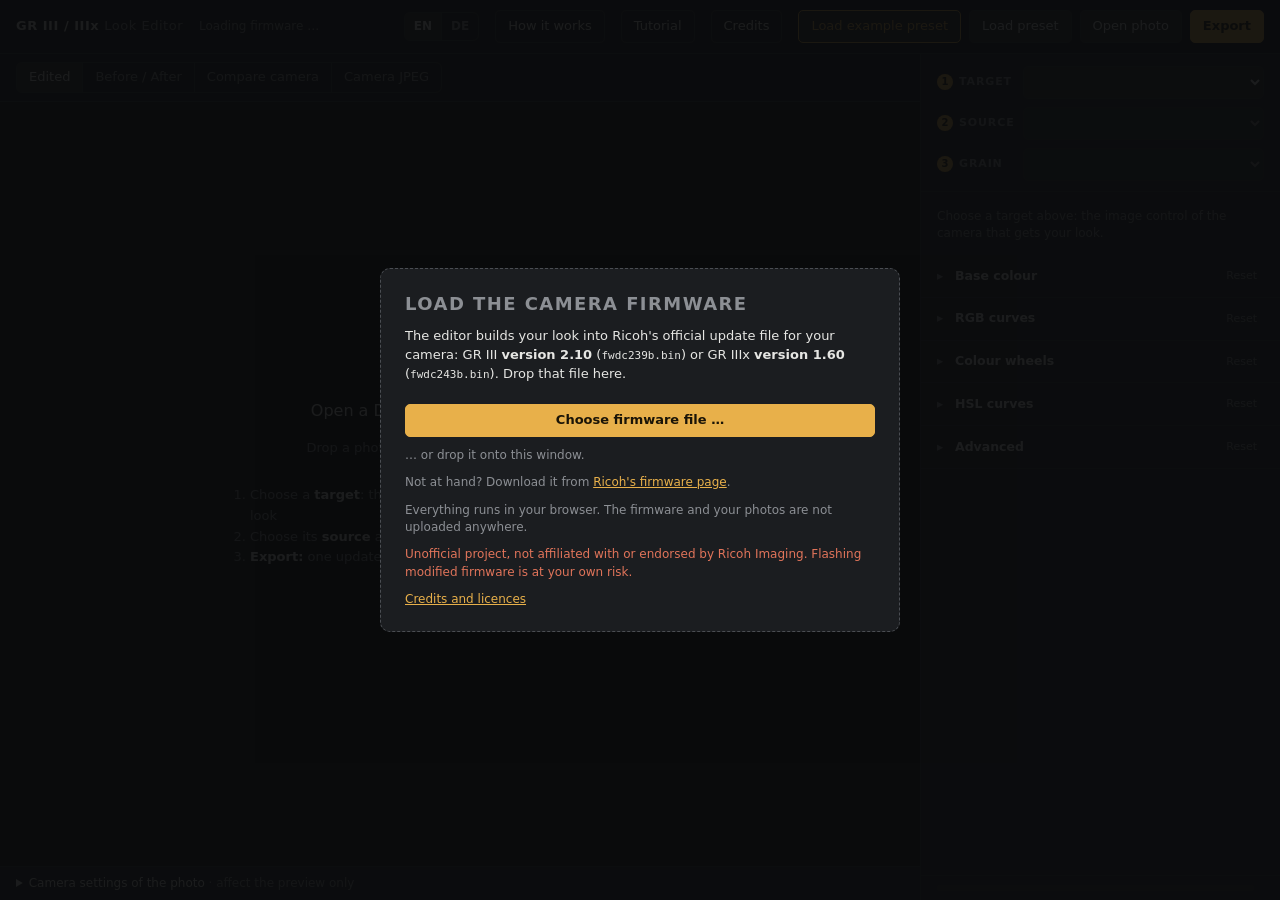
==== editor/static/index.html @ 7114225e "Editor: remove the "Fine-match to camera JPEG" switch The checkbox is gone from the photo drawer and" ====
<!doctype html>
<html lang="en">
<head>
<meta charset="utf-8">
<meta name="viewport" content="width=device-width, initial-scale=1">
<title>GR III / IIIx Look Editor</title>
<link rel="stylesheet" href="style.css">
<link rel="icon" href="data:,">
</head>
<body>
<header>
  <div class="brand">GR III / IIIx <span>Look Editor</span> <b class="beta" id="beta-badge" hidden>Beta</b></div>
  <div class="fw" id="fw-info">Loading firmware …</div>
  <div class="seg lang" id="lang" role="group" aria-label="Language">
    <button data-lang="en" type="button">EN</button><button data-lang="de" type="button">DE</button>
  </div>
  <button class="btn ghost" id="help-open" type="button" data-i18n="help_open">How it works</button>
  <a class="btn ghost" href="tutorial.html" data-i18n="tutorial">Tutorial</a>
  <button class="btn ghost credits-open" type="button" data-i18n="credits">Credits</button>
  <div class="open">
    <button class="btn accent" id="example-preset" type="button" data-i18n="example_preset">Load example preset</button>
    <label class="btn">
      <span data-i18n="load_preset">Load preset</span>
      <input type="file" id="head-preset-file" accept=".json,application/json" hidden>
    </label>
    <label class="btn">
      <span data-i18n="open_photo">Open photo</span>
      <input type="file" id="file" accept=".dng,.DNG,.json" hidden>
    </label>
    <button class="btn primary" id="export-open" type="button">Export</button>
  </div>
</header>
<div class="notice" id="notice" hidden>
  <span id="notice-text"></span>
  <button class="btn ghost" id="notice-close" type="button" aria-label="Close">×</button>
</div>

<main>
  <section class="stage">
    <div class="toolbar">
      <div class="seg" id="modes">
        <button data-mode="edit" class="on" data-i18n="mode_edit" data-i18n-title="mode_edit_t">Edited</button>
        <button data-mode="ab" data-i18n="mode_ab" data-i18n-title="mode_ab_t">Before / After</button>
        <button data-mode="camera" data-i18n="mode_camera" data-i18n-title="mode_camera_t">Compare camera</button>
        <button data-mode="jpeg" data-i18n="mode_jpeg" data-i18n-title="mode_jpeg_t">Camera JPEG</button>
      </div>
      <div class="shot" id="shot-info"></div>
    </div>
    <div class="canvas-wrap" id="wrap">
      <canvas id="view"></canvas>
      <div class="split" id="split" hidden><div class="grip"></div></div>
      <div class="labels" id="labels" hidden><span id="label-l"></span><span id="label-r"></span></div>
      <div class="empty" id="empty">
        <p class="big" data-i18n="empty_title">Open a DNG from your GR III / GR IIIx</p>
        <p data-i18n-html="empty_drop"></p>
        <ol class="steps">
          <li data-i18n-html="empty_s1"></li>
          <li data-i18n-html="empty_s2"></li>
          <li data-i18n-html="empty_s3"></li>
        </ol>
      </div>
      <div class="busy" id="busy" hidden data-i18n="busy">Loading photo …</div>
    </div>
    <details class="drawer" id="shot-drawer">
      <summary><span data-i18n="drawer">Camera settings of the photo</span> <span class="muted" data-i18n="drawer_hint">· affect the preview only</span></summary>
      <div class="drawer-grid">
        <div class="slider"><label for="p-saturation"><span data-i18n="p_saturation">Saturation</span> <output id="p-saturation-out">0</output></label>
          <input type="range" id="p-saturation" min="-4" max="4" step="1" value="0"></div>
        <div class="slider"><label for="p-hue" data-i18n-title="p_hue_t"><span data-i18n="p_hue">Hue</span> <output id="p-hue-out">0</output></label>
          <input type="range" id="p-hue" min="-4" max="4" step="1" value="0"></div>
        <div class="slider"><label for="p-key"><span data-i18n="p_key">High/Low Key</span> <output id="p-key-out">0</output></label>
          <input type="range" id="p-key" min="-4" max="4" step="1" value="0"></div>
        <div class="slider"><label for="p-contrast"><span data-i18n="p_contrast">Contrast</span> <output id="p-contrast-out">0</output></label>
          <input type="range" id="p-contrast" min="-4" max="4" step="1" value="0"></div>
        <div class="slider"><label for="p-highlight"><span data-i18n="p_highlight">Highlight contrast</span> <output id="p-highlight-out">0</output></label>
          <input type="range" id="p-highlight" min="-4" max="4" step="1" value="0"></div>
        <div class="slider"><label for="p-shadowcorr" data-i18n-title="p_shadowcorr_t"><span data-i18n="p_shadowcorr">Shadow correction</span></label>
          <select id="p-shadowcorr">
            <option value="0" data-i18n="sc_off">Off</option><option value="1" data-i18n="sc_low">Low</option>
            <option value="2" data-i18n="sc_medium">Medium</option><option value="3" data-i18n="sc_strong">Strong</option>
          </select></div>
        <div class="slider"><label for="p-shadow"><span data-i18n="p_shadow">Shadow contrast</span> <output id="p-shadow-out">0</output></label>
          <input type="range" id="p-shadow" min="-4" max="4" step="1" value="0"></div>
        <div class="slider"><label for="ev"><span data-i18n="p_ev">Exposure</span> <output id="ev-out">0.0 EV</output></label>
          <input type="range" id="ev" min="-3" max="3" step="0.1" value="0"></div>
        <div class="slider"><label for="wb-k" data-i18n-title="p_wb_t"><span data-i18n="p_wb_k">Colour temperature</span> <output id="wb-k-out">as shot</output></label>
          <input type="range" class="grad" id="wb-k" min="2500" max="10000" step="10" value="5200"></div>
        <div class="slider"><label for="wb-ab" data-i18n-title="p_wb_t"><span data-i18n="p_wb_ab">Blue – Amber</span> <output id="wb-ab-out">0</output></label>
          <input type="range" class="grad" id="wb-ab" min="-14" max="14" step="1" value="0"></div>
        <div class="slider"><label for="wb-gm" data-i18n-title="p_wb_t"><span data-i18n="p_wb_gm">Green – Magenta</span> <output id="wb-gm-out">0</output></label>
          <input type="range" class="grad" id="wb-gm" min="-14" max="14" step="1" value="0"></div>
        <button class="btn" id="wb-reset" data-i18n="wb_reset">White balance as shot</button>
        <button class="btn" id="load-shot" data-i18n="load_shot" disabled>Load preview settings from DNG</button>
        <label class="check"><input type="checkbox" id="vignette" checked>
          <span data-i18n="vignette">Lens shading correction like the camera</span></label>
        <p class="note muted" id="vignette-note"></p>
      </div>
      <p class="note" id="tone-note">No photo loaded yet.</p>
      <p class="note muted" id="wb-note"></p>
    </details>
  </section>

  <aside>
    <!-- pinned: what gets the look, and what it starts from -->
    <div class="pick">
      <div class="pick-row">
        <label for="target"><span class="num">1</span><span data-i18n="target">Target</span></label>
        <select id="target"></select>
      </div>
      <div class="pick-row">
        <label for="source"><span class="num">2</span><span data-i18n="source">Source</span></label>
        <select id="source" disabled></select>
      </div>
      <div class="pick-row" id="print-row" hidden>
        <label for="print"><span class="num"></span><span data-i18n="print">Print</span></label>
        <select id="print"></select>
      </div>
      <details class="pick-sub" id="hc-box" hidden>
        <summary><span id="hc-sum">Film fitted for: highlight correction off</span></summary>
        <p class="note" id="hc-explain"></p>
        <div class="seg small" id="hc" role="group">
          <button type="button" data-hc="off" data-i18n="hc_off">without highlight correction</button>
          <button type="button" data-hc="on" data-i18n="hc_on">with highlight correction</button>
        </div>
        <p class="note warn" id="hc-note" hidden></p>
      </details>
      <details class="pick-sub" id="log-box" hidden>
        <summary><span data-i18n="grlog_sum">Post LUTs for GR-Log</span></summary>
        <p class="note" id="log-range" hidden></p>
        <p class="note" data-i18n="grlog_explain"></p>
        <div class="seg small" id="log-luts" role="group">
          <button type="button" data-to="standard" data-i18n="grlog_to_std">to Standard</button>
          <button type="button" data-to="rec709" data-i18n="grlog_to_709">to Rec.709</button>
          <button type="button" data-to="lut" data-i18n="grlog_to_lut" data-i18n-title="grlog_lut_t">through a LUT …</button>
        </div>
        <input type="file" id="log-lut-file" accept=".cube,.CUBE" hidden>
        <p class="note" id="log-msg" hidden></p>
      </details>
      <div class="pick-row">
        <label for="grain"><span class="num">3</span><span data-i18n="grain">Grain</span></label>
        <select id="grain" disabled></select>
      </div>
      <p class="note" id="pick-note" hidden></p>
      <button class="btn" id="lut-open" type="button" data-i18n="lut_open" hidden>Fit to a LUT …</button>
    </div>

    <!-- one scrolling column of the target's edits -->
    <div class="sections" id="sections">
      <p class="note none" id="no-target" data-i18n="no_target"></p>

      <details class="sec" id="sec-base" data-sec="base">
        <summary><span data-i18n="sec_base">Base colour</span><i class="dot"></i>
          <button class="reset" type="button" data-i18n="reset" data-i18n-title="reset_t">Reset</button></summary>
        <div class="body">
          <div id="base-edit">
            <div class="slider">
              <label for="sat"><span data-i18n="saturation">Saturation</span> <output id="sat-out">1.00</output></label>
              <input type="range" id="sat" min="0" max="2" step="0.01" value="1">
            </div>
            <div class="slider">
              <label for="hue"><span data-i18n="hue">Hue</span> <output id="hue-out">0°</output></label>
              <input type="range" id="hue" min="-45" max="45" step="0.5" value="0">
            </div>
            <h3 data-i18n-title="calib_note"><span data-i18n="calibration">Calibration</span> <span class="muted" data-i18n="calibration_hint">· like Lightroom</span></h3>
            <div class="calib" id="calib"></div>
          </div>
        </div>
      </details>

      <details class="sec" id="sec-curves" data-sec="curves">
        <summary><span data-i18n="sec_curves">RGB curves</span><i class="dot"></i>
          <button class="reset" type="button" data-i18n="reset" data-i18n-title="reset_t">Reset</button></summary>
        <div class="body">
          <div id="chan-variant">
            <div class="seg small" id="chan-sets" data-i18n-title="variant_t"></div>
          </div>
          <div class="seg small rgb" id="chan-channels"><button>RGB</button><button>R</button><button>G</button><button>B</button></div>
          <canvas id="chan-curve" width="560" height="560"></canvas>
          <p class="note muted" id="chan-title"></p>
          <div class="row">
            <button class="btn" id="chan-reset" data-i18n="reset_curve">Reset curve</button>
          </div>
        </div>
      </details>

      <details class="sec" id="sec-wheels" data-sec="wheels">
        <summary><span data-i18n="sec_wheels">Colour wheels</span><i class="dot"></i>
          <button class="reset" type="button" data-i18n="reset" data-i18n-title="reset_t">Reset</button></summary>
        <div class="body">
          <p class="note muted" id="grade-set"></p>
          <div class="wheels" id="wheels" data-i18n-title="wheels_note"></div>
          <div class="slider"><label for="grade-balance"><span data-i18n="balance">Balance shadows ↔ highlights</span> <output id="grade-balance-out">0</output></label>
            <input type="range" id="grade-balance" min="-100" max="100" step="1" value="0"></div>
        </div>
      </details>

      <details class="sec" id="sec-hsl" data-sec="hsl">
        <summary><span data-i18n="sec_hsl">HSL curves</span><i class="dot"></i>
          <button class="reset" type="button" data-i18n="reset" data-i18n-title="reset_t">Reset</button></summary>
        <div class="body">
          <div class="seg small" id="hsl-channels">
            <button data-ch="hue" data-i18n="hsl_hh">Hue vs Hue</button><button data-ch="sat" data-i18n="hsl_hs">Hue vs Sat</button><button data-ch="lum" data-i18n="hsl_hl">Hue vs Lum</button>
          </div>
          <canvas id="hsl-curve" width="560" height="260" data-i18n-title="hsl_curve_help"></canvas>
          <div class="hsl-foot"><span class="note muted" id="hsl-status"></span><output id="hsl-readout"></output></div>
          <div class="row"><button class="btn" id="hsl-reset-curve" data-i18n="hsl_reset_curve">Reset curve</button></div>
          <details class="adv">
            <summary data-i18n="hsl_protect" data-i18n-title="hsl_protect_note">Protect shadows and highlights</summary>
            <div class="slider"><label for="hsl-shadows"><span data-i18n="hsl_shadows">Shadows up to</span> <output id="hsl-shadows-out"></output></label>
              <input type="range" id="hsl-shadows" min="0" max="2048" step="16" value="0"></div>
            <div class="slider"><label for="hsl-hi"><span data-i18n="hsl_highlights">Highlights from</span> <output id="hsl-hi-out"></output></label>
              <input type="range" id="hsl-hi" min="2048" max="4096" step="16" value="4096"></div>
            <div class="slider"><label for="hsl-hi-w"><span data-i18n="hsl_hi_weight">Effect at white</span> <output id="hsl-hi-w-out"></output></label>
              <input type="range" id="hsl-hi-w" min="0" max="100" step="1" value="100"></div>
          </details>
        </div>
      </details>

      <details class="sec" id="sec-adv" data-sec="adv">
        <summary><span data-i18n="sec_adv">Advanced</span><i class="dot"></i>
          <button class="reset" type="button" data-i18n="reset" data-i18n-title="reset_t">Reset</button></summary>
        <div class="body">
          <div id="adv-matrix">
            <h3 data-i18n-title="matrix_note"><span data-i18n="matrix_adv">Matrix values</span> <span class="addr" id="addr"></span></h3>
            <div class="matrix" id="matrix"></div>
            <div class="sums" id="sums"></div>
            <h3 data-i18n-title="post_note"><span data-i18n="post_adv">Post matrix (after the tone curve)</span></h3>
            <div class="matrix" id="post"></div>
          </div>
          <h3 data-i18n="copy_adv">Copy curves</h3>
          <canvas id="chan-effective" width="560" height="300" data-i18n-title="dashed_neutral"></canvas>
          <div class="copy">
            <label for="chan-source" data-i18n="copy_one">Copy a single curve from</label>
            <select id="chan-source"></select>
            <button class="btn" id="chan-copy" data-i18n="copy_btn">Copy</button>
          </div>
          <div class="copy">
            <label for="chan-source-set" data-i18n="copy_set">Copy a whole variant from</label>
            <select id="chan-source-set"></select>
            <button class="btn" id="chan-copy-set" data-i18n="copy_btn">Copy</button>
          </div>
        </div>
      </details>
    </div>

    <!-- pinned: the shared free space of all targets together -->
    <div class="space" id="space">
      <div class="bar"><i id="space-bar"></i></div>
      <span id="space-text"></span>
    </div>
  </aside>
</main>

<section class="gate" id="fw-gate" hidden>
  <div class="gate-box">
    <h2 data-i18n="gate_title">Load the camera firmware</h2>
    <p data-i18n-html="gate_text"></p>
    <label class="btn primary wide">
      <span data-i18n="gate_pick">Choose firmware file …</span>
      <input type="file" id="gate-file" accept=".bin,.BIN" hidden>
    </label>
    <p class="note" id="gate-msg" data-i18n="gate_drop"></p>
    <p class="note muted" data-i18n-html="gate_where"></p>
    <p class="note muted" data-i18n="gate_local"></p>
    <p class="note warn" data-i18n="gate_unofficial"></p>
    <p class="note muted"><button class="link credits-open" type="button" data-i18n="credits_title">Credits and licences</button></p>
  </div>
</section>

<dialog id="lut-dlg">
  <h2><span data-i18n="lut_title">Fit to a LUT</span> · <span id="lut-target"></span></h2>
  <p class="note muted" data-i18n-html="lut_intro"></p>
  <label class="btn wide">
    <span id="lut-file-name" data-i18n="lut_pick">Choose a .cube file …</span>
    <input type="file" id="lut-file" accept=".cube,.CUBE" hidden>
  </label>
  <div class="slider"><label for="lut-input" data-i18n="lut_input">The LUT expects</label>
    <select id="lut-input">
      <option value="display" data-i18n="lut_in_display">a finished image (applied to Standard)</option>
      <option value="linear" data-i18n="lut_in_linear">linear sRGB</option>
      <option value="grlog" data-i18n="lut_in_grlog">GR log (spektrafilm tool)</option>
    </select></div>
  <label class="check"><input type="checkbox" id="lut-post" checked>
    <span data-i18n="lut_post">Post matrix (after the tone curve)</span></label>
  <label class="check"><input type="checkbox" id="lut-hsl" checked>
    <span data-i18n="lut_hsl">HSL</span></label>
  <label class="check"><input type="checkbox" id="lut-hc">
    <span data-i18n="lut_hc">For highlight correction on</span></label>
  <p class="note warn" data-i18n="lut_replaces"></p>
  <button class="btn primary wide" id="lut-fit" data-i18n="lut_fit" disabled>Fit</button>
  <p class="note" id="lut-msg"></p>
  <table class="lut-report" id="lut-report" hidden></table>
  <p class="note muted" id="lut-report-note" data-i18n="lut_report_note" hidden></p>
  <form method="dialog"><button class="btn" data-i18n="close">Close</button></form>
</dialog>

<dialog id="export-dlg">
  <h2 data-i18n="export_title">Export</h2>
  <p class="note" id="export-none" data-i18n="export_none" hidden></p>
  <ul class="changes" id="changes"></ul>
  <p class="note muted" id="space-export"></p>
  <p class="note warn" data-i18n="risk"></p>
  <label class="check"><input type="checkbox" id="risk-ok">
    <span data-i18n="risk_ok">I understand the risk and flash the file at my own responsibility.</span></label>
  <label class="check" data-i18n-title="video_m_t"><input type="checkbox" id="video-export">
    <span data-i18n="video_m">Video: manual exposure mode (M) in movie</span></label>
  <button class="btn primary wide" id="export" data-i18n="create_update" disabled>Create update file</button>
  <p class="note" id="export-msg"></p>
  <div id="video-applied" hidden>
    <p class="note muted" data-i18n="video_applied">Video patches applied:</p>
    <ul class="changes" id="video-list"></ul>
  </div>
  <div class="downloads" id="downloads" hidden>
    <a class="btn primary wide" id="dl-update" download data-i18n="dl_update">Download update file</a>
    <a class="btn wide" id="dl-preset" download data-i18n="dl_preset">Save preset</a>
  </div>
  <details class="adv">
    <summary data-i18n="flash">Put it on the camera</summary>
    <ol class="howto">
      <li data-i18n-html="flash_1"></li>
      <li data-i18n-html="flash_2"></li>
      <li data-i18n-html="flash_3"></li>
      <li id="flash-4"></li>
      <li data-i18n-html="flash_5"></li>
    </ol>
  </details>
  <form method="dialog"><button class="btn" data-i18n="close">Close</button></form>
</dialog>

<dialog id="help">
  <h2 data-i18n="help_open">How it works</h2>
  <p class="note" data-i18n-html="help_intro"></p>
  <ol class="steps">
    <li data-i18n-html="help_1"></li>
    <li data-i18n-html="help_2"></li>
    <li data-i18n-html="help_3"></li>
    <li data-i18n-html="help_4"></li>
    <li data-i18n-html="help_5"></li>
  </ol>
  <details class="adv">
    <summary data-i18n="help_more">Details</summary>
    <ul class="howto">
      <li data-i18n-html="help_cross"></li>
      <li data-i18n-html="help_hdr"></li>
      <li data-i18n-html="help_bleach"></li>
      <li data-i18n-html="help_curves"></li>
      <li data-i18n-html="help_wheels"></li>
      <li data-i18n-html="help_hsl"></li>
      <li data-i18n-html="help_space"></li>
      <li data-i18n-html="help_presets"></li>
      <li data-i18n-html="help_films"></li>
      <li data-i18n-html="help_grlog"></li>
    </ul>
  </details>
  <p class="note" data-i18n-html="help_tutorial"></p>
  <p class="note warn" data-i18n="help_risk"></p>
  <p class="note muted"><button class="link credits-open" type="button" data-i18n="credits_title">Credits and licences</button></p>
  <form method="dialog"><button class="btn primary" data-i18n="help_go">Let's go</button></form>
</dialog>

<dialog id="credits">
  <h2 data-i18n="credits_title">Credits and licences</h2>
  <p class="note" data-i18n="credits_intro"></p>
  <ul class="howto credits">
    <li data-i18n-html="credits_films"></li>
    <li data-i18n-html="credits_fw"></li>
    <li data-i18n-html="credits_libs"></li>
    <li data-i18n-html="credits_tools"></li>
  </ul>
  <p class="note muted" data-i18n-html="credits_ricoh"></p>
  <p class="note muted" data-i18n-html="credits_editor"></p>
  <form method="dialog"><button class="btn" data-i18n="close">Close</button></form>
</dialog>

<script src="i18n.js"></script>
<script src="bridge.js"></script>
<script src="wb.js"></script>
<script src="hsl.js"></script>
<script src="targets.js"></script>
<script src="app.js"></script>
<script src="presets.js"></script>
<script src="lut.js"></script>
</body>
</html>
---- editor/static/style.css ----
:root {
  --bg: #121315;
  --panel: #1b1d20;
  --line: #2a2d31;
  --text: #e6e6e3;
  --muted: #8c8f94;
  --accent: #e8b04a;
  --warn: #e0745a;
  --ok: #7fbf8a;
  --field: #24272b;
  font: 13px/1.45 -apple-system, BlinkMacSystemFont, "Inter", system-ui, sans-serif;
}
* { box-sizing: border-box; }
[hidden] { display: none !important; }
html, body { margin: 0; height: 100%; background: var(--bg); color: var(--text); }
body { display: flex; flex-direction: column; }

header {
  display: flex; align-items: center; gap: 16px;
  padding: 10px 16px; border-bottom: 1px solid var(--line);
}
.brand { font-weight: 700; letter-spacing: .04em; }
.brand span { font-weight: 400; color: var(--muted); }
.brand .beta { margin-left: 6px; padding: 1px 6px; border-radius: 4px; font-size: 11px; font-weight: 600;
  letter-spacing: .02em; background: var(--accent); color: #1d1d20; vertical-align: 1px; }
.open { display: flex; gap: 8px; }
.fw { flex: 1; color: var(--muted); font-size: 12px; overflow: hidden; text-overflow: ellipsis; white-space: nowrap; }

main { flex: 1; display: flex; min-height: 0; }
.stage { flex: 1; display: flex; flex-direction: column; min-width: 0; }
aside {
  width: 340px; flex: none; overflow-y: auto;
  border-left: 1px solid var(--line); background: var(--panel);
}

.toolbar { display: flex; align-items: center; gap: 12px; padding: 8px 16px; border-bottom: 1px solid var(--line); }
.shot { color: var(--muted); font-size: 12px; margin-left: auto; text-align: right; }
.seg { display: inline-flex; border: 1px solid var(--line); border-radius: 6px; overflow: hidden; }
.seg button {
  background: none; border: 0; color: var(--muted); padding: 5px 12px; cursor: pointer; font: inherit;
}
.seg button + button { border-left: 1px solid var(--line); }
.seg button.on { background: var(--field); color: var(--text); }
.seg button:disabled { opacity: .4; cursor: default; }

.canvas-wrap { position: relative; flex: 1; min-height: 0; background: #0b0b0c; }
#view { position: absolute; inset: 16px; width: calc(100% - 32px); height: calc(100% - 32px); object-fit: contain; }
.empty, .busy {
  position: absolute; inset: 0; display: flex; flex-direction: column;
  align-items: center; justify-content: center; color: var(--muted); text-align: center;
}
.empty .hint { font-size: 12px; }
.canvas-wrap.drag { outline: 2px dashed var(--accent); outline-offset: -8px; }
.busy { background: rgba(0,0,0,.55); color: var(--text); }
.split { position: absolute; top: 0; bottom: 0; width: 0; border-left: 1px solid rgba(255,255,255,.8); cursor: ew-resize; }
.split .grip {
  position: absolute; top: 50%; left: -9px; width: 18px; height: 36px; margin-top: -18px;
  border-radius: 9px; background: rgba(255,255,255,.85);
}
.split::before { content: ""; position: absolute; top: 0; bottom: 0; left: -10px; width: 20px; }
.labels { position: absolute; top: 24px; left: 24px; right: 24px; display: flex; justify-content: space-between; pointer-events: none; }
.labels span { background: rgba(0,0,0,.6); padding: 2px 8px; border-radius: 4px; font-size: 12px; }

.panel { padding: 14px 16px; border-bottom: 1px solid var(--line); }
h2 { margin: 0 0 10px; font-size: 11px; text-transform: uppercase; letter-spacing: .08em; color: var(--muted); font-weight: 600; }
.addr { text-transform: none; letter-spacing: 0; font-weight: 400; font-family: ui-monospace, Menlo, monospace; }
.tag { text-transform: none; letter-spacing: 0; font-weight: 400; color: var(--accent); }

.matrix { display: grid; grid-template-columns: repeat(3, 1fr) 0; gap: 6px; }
.matrix input {
  width: 100%; background: var(--field); border: 1px solid var(--line); color: var(--text);
  border-radius: 4px; padding: 5px 6px; font: 12px ui-monospace, Menlo, monospace; text-align: right;
}
.matrix input:focus { outline: none; border-color: var(--accent); }
.matrix input.diff { color: var(--accent); }
.sums { margin: 6px 0 12px; font-size: 11px; color: var(--muted); font-family: ui-monospace, Menlo, monospace; }
.sums .bad { color: var(--warn); }

.slider { margin: 10px 0; }
.slider label { display: flex; justify-content: space-between; color: var(--muted); font-size: 12px; }
.slider output { color: var(--text); font-family: ui-monospace, Menlo, monospace; }
input[type=range] { width: 100%; accent-color: var(--accent); }
/* sliders that show their effect as a colour gradient (white balance) */
input[type=range].grad { -webkit-appearance: none; appearance: none; height: 18px; background: transparent; }
input[type=range].grad::-webkit-slider-runnable-track { height: 6px; border-radius: 3px; background: var(--grad); }
input[type=range].grad::-moz-range-track { height: 6px; border-radius: 3px; background: var(--grad); }
input[type=range].grad::-webkit-slider-thumb { -webkit-appearance: none; appearance: none; width: 14px; height: 14px;
  margin-top: -4px; border-radius: 50%; background: #f4f1ea; border: 2px solid #1d1d20; box-shadow: 0 0 0 1px rgba(255,255,255,.25); }
input[type=range].grad::-moz-range-thumb { width: 10px; height: 10px; border-radius: 50%; background: #f4f1ea;
  border: 2px solid #1d1d20; box-shadow: 0 0 0 1px rgba(255,255,255,.25); }
input[type=range].grad:focus-visible { outline: 1px solid var(--accent); outline-offset: 2px; }
/* colour temperature: the camera setting, so a low value renders blue and a high one warm;
   neutral sits near 5200 K (36 % of 2500..10000 K) */
#wb-k { --grad: linear-gradient(90deg, #3d6fd4 0%, #9db5e3 22%, #dcdad4 36%, #e8c487 62%, #e3902c 100%); }
#wb-ab { --grad: linear-gradient(90deg, #3d6fd4 0%, #dcdad4 50%, #e3902c 100%); }
#wb-gm { --grad: linear-gradient(90deg, #3fae4c 0%, #dcdad4 50%, #c24fb8 100%); }

.row { display: flex; gap: 8px; margin-top: 10px; }
.btn {
  display: inline-block; background: var(--field); color: var(--text); border: 1px solid var(--line);
  border-radius: 5px; padding: 6px 12px; cursor: pointer; font: inherit;
}
.btn:hover { border-color: #444; }
.btn.primary { background: var(--accent); border-color: var(--accent); color: #1a1407; font-weight: 600; }
.btn:disabled { opacity: .4; cursor: default; }

.note { font-size: 12px; color: var(--muted); margin: 8px 0 0; }
.note.warn { color: var(--warn); }
.muted { color: var(--muted); }
code { font-size: 11px; }
.field { display: block; font-size: 12px; color: var(--muted); margin: 10px 0; }
.field input {
  display: block; width: 100%; margin-top: 4px; background: var(--field); border: 1px solid var(--line);
  color: var(--text); border-radius: 4px; padding: 6px; font: 12px ui-monospace, Menlo, monospace;
}
.changes { list-style: none; margin: 0; padding: 0; font-size: 12px; }
.changes li { padding: 2px 0; }
.check { display: flex; gap: 8px; align-items: baseline; font-size: 12px; margin: 0 0 10px; }
h3 { margin: 14px 0 6px; font-size: 11px; color: var(--muted); font-weight: 600; }
.downloads { display: flex; flex-wrap: wrap; gap: 8px; margin-top: 10px; }
.downloads .btn { text-decoration: none; }
.downloads .note { flex-basis: 100%; }
#chan-curve, #chan-effective { width: 100%; display: block; background: var(--field); border-radius: 4px; }
#chan-curve { aspect-ratio: 1; cursor: crosshair; touch-action: none; }
#chan-effective { aspect-ratio: 560 / 300; }
#chan-curve:focus { outline: none; }
#chan-curve:focus-visible { outline: 1px solid var(--accent); }
.seg.small { display: flex; margin-bottom: 8px; }
.seg.small button { flex: 1; padding: 4px 6px; font-size: 12px; }
.seg.rgb button { font-weight: 700; }
.copy { display: grid; grid-template-columns: 1fr auto; gap: 4px 8px; align-items: center; margin-top: 10px; }
.copy label { grid-column: 1 / -1; font-size: 12px; color: var(--muted); }
.copy select {
  background: var(--field); color: var(--text); border: 1px solid var(--line);
  border-radius: 4px; padding: 5px; font: inherit; font-size: 12px;
}
.row + .row { margin-top: 6px; }
.wheels { display: grid; grid-template-columns: 1fr 1fr; gap: 12px 14px; }
.wheel { display: flex; flex-direction: column; align-items: center; gap: 4px; }
.wheel .title { font-size: 12px; color: var(--muted); align-self: stretch; display: flex; justify-content: space-between; }
.wheel .title output { color: var(--text); font-family: ui-monospace, Menlo, monospace; font-size: 11px; }
.wheel canvas { width: 100%; max-width: 140px; aspect-ratio: 1; cursor: crosshair; touch-action: none; }
.wheel input[type=range] { width: 100%; }
.wheel.on .title span { color: var(--accent); }

.calib { display: grid; grid-template-columns: auto 1fr auto; gap: 2px 8px; align-items: center; font-size: 12px; }
.calib .prim { font-weight: 700; }
.calib .lbl { color: var(--muted); }
.calib output { font-family: ui-monospace, Menlo, monospace; min-width: 3ch; text-align: right; }
.calib input[type=range] { width: 100%; }
.calib .gap { grid-column: 1 / -1; height: 4px; }
#hsl-curve { width: 100%; border-radius: 4px; display: block; margin: 6px 0 2px; touch-action: none; cursor: crosshair; }
#hsl-channels { margin-top: 4px; }
.hsl-foot { display: flex; justify-content: space-between; gap: 8px; align-items: baseline; }
.hsl-foot .note { margin: 0; }
#hsl-readout { font-family: ui-monospace, Menlo, monospace; font-size: 12px; color: var(--accent); white-space: nowrap; }

/* ---- streamlined layout ---------------------------------------------------- */
aside { width: 360px; display: flex; flex-direction: column; overflow: hidden; }
.btn.ghost { background: none; }
.btn.accent { border-color: var(--accent); color: var(--accent); }
.btn.accent:hover { background: color-mix(in srgb, var(--accent) 12%, transparent); }
.btn.wide { display: block; width: 100%; text-align: center; margin-top: 10px; }
.note.ok { color: var(--ok); }
select {
  width: 100%; background: var(--field); color: var(--text); border: 1px solid var(--line);
  border-radius: 5px; padding: 7px 8px; font: inherit;
}
select:focus { outline: none; border-color: var(--accent); }

details.adv { margin-top: 18px; border-top: 1px solid var(--line); padding-top: 10px; }
details summary { cursor: pointer; color: var(--muted); font-size: 12px; user-select: none; }
details summary:hover { color: var(--text); }
details.adv[open] summary { margin-bottom: 8px; }

.drawer { border-top: 1px solid var(--line); padding: 8px 16px; flex: none; background: var(--panel); }
.drawer summary { font-size: 12px; color: var(--text); }
.drawer-grid { display: grid; grid-template-columns: repeat(auto-fill, minmax(160px, 1fr)); gap: 0 18px; margin-top: 4px; }
.drawer-grid .check { align-self: center; margin: 10px 0 0; }
.drawer .note { margin: 4px 0 4px; }

.empty .big { font-size: 16px; color: var(--text); margin: 0 0 4px; }
.steps { text-align: left; color: var(--muted); font-size: 13px; line-height: 1.6; margin: 14px 0 0; padding-left: 20px; max-width: 460px; }
.steps b { color: var(--text); font-weight: 600; }
.howto { margin: 0; padding-left: 18px; font-size: 12.5px; line-height: 1.55; color: var(--muted); }
.howto li { margin: 2px 0; }
.changes li::before { content: "• "; color: var(--accent); }
.changes li.muted::before { content: ""; }
.downloads { display: block; margin-top: 0; }

dialog {
  max-width: 520px; background: var(--panel); color: var(--text); border: 1px solid var(--line);
  border-radius: 10px; padding: 20px 24px;
}
dialog::backdrop { background: rgba(0,0,0,.6); }
dialog h2 { font-size: 13px; color: var(--text); }
dialog .steps { max-width: none; margin-bottom: 12px; }
dialog form { margin-top: 16px; text-align: right; }

/* ---- firmware screen (web version) ------------------------------------------ */
.gate {
  position: fixed; inset: 0; z-index: 50; display: grid; place-items: center; padding: 16px;
  background: rgba(10, 11, 12, .92);
}
.gate[hidden] { display: none; }
.gate-box {
  width: min(520px, 100%); padding: 22px 24px; border: 1px dashed #4a4d52; border-radius: 10px;
  background: var(--panel); display: grid; gap: 10px;
}
.gate.drag .gate-box { border-color: var(--accent); background: rgba(232,176,74,.07); }
.gate.busy .gate-box { opacity: .75; cursor: progress; }
.gate h2 { margin: 0; font-size: 18px; }
.gate p { margin: 0; }
.gate a { color: var(--accent); }

/* ---- side panel: target and source pinned, one scrolling column, space pinned ---- */
.pick { flex: none; padding: 12px 16px 10px; border-bottom: 1px solid var(--line); display: grid; gap: 8px; }
.pick-row { display: grid; grid-template-columns: 78px 1fr; align-items: center; gap: 8px; }
.pick-row label { display: flex; align-items: center; gap: 6px; font-size: 11px; text-transform: uppercase;
  letter-spacing: .08em; color: var(--muted); font-weight: 600; }
.pick .num {
  display: inline-grid; place-items: center; width: 16px; height: 16px; flex: none;
  border-radius: 50%; background: var(--accent); color: #1a1407; font-size: 10px; letter-spacing: 0;
}
#target { font-weight: 600; }
.pick select:disabled { opacity: .5; }
.pick .note { margin: 0; }

.sections { flex: 1; min-height: 0; overflow-y: auto; padding: 4px 0 16px; }
.sections .none { padding: 12px 16px; margin: 0; }
details.sec { border-bottom: 1px solid var(--line); }
details.sec > summary {
  list-style: none; display: flex; align-items: center; gap: 8px; padding: 10px 16px;
  font-size: 12.5px; font-weight: 600; color: var(--text);
}
details.sec > summary::-webkit-details-marker { display: none; }
details.sec > summary::before { content: "▸"; color: var(--muted); width: 10px; transition: transform .12s; }
details.sec[open] > summary::before { transform: rotate(90deg); }
details.sec > summary .dot { width: 7px; height: 7px; border-radius: 50%; background: var(--accent); visibility: hidden; }
details.sec.dirty > summary .dot { visibility: visible; }
details.sec > summary .reset {
  margin-left: auto; background: none; border: 1px solid transparent; border-radius: 4px; color: var(--muted);
  font: inherit; font-size: 11px; font-weight: 400; padding: 2px 6px; cursor: pointer;
}
details.sec > summary .reset:hover:not(:disabled) { border-color: var(--line); color: var(--text); }
details.sec > summary .reset:disabled { visibility: hidden; }
details.sec .body { padding: 0 16px 14px; }
details.sec .body > .note:first-child { margin-top: 0; }
details.sec h3 { margin-top: 12px; }

.space { flex: none; display: flex; align-items: center; gap: 10px; padding: 9px 16px;
  border-top: 1px solid var(--line); font-size: 11.5px; color: var(--muted); }
.space .bar { flex: 1; height: 6px; border-radius: 3px; background: var(--field); overflow: hidden; }
.space .bar i { display: block; height: 100%; width: 0; background: var(--accent); }
.space.full .bar i { background: var(--warn); }
.space.full { color: var(--warn); }

.notice { display: flex; align-items: center; gap: 8px; padding: 6px 16px; font-size: 12px;
  border-bottom: 1px solid var(--line); background: rgba(127,191,138,.08); color: var(--text); }
.notice.warn { background: rgba(224,116,90,.1); color: var(--warn); }
.notice span { flex: 1; }
.notice .btn { padding: 0 8px; border: 0; }

#export-dlg { width: min(520px, calc(100vw - 32px)); }
#export-dlg .changes li { padding: 4px 0; }
#export-dlg form { margin-top: 12px; }
dialog .howto { padding-left: 18px; }
dialog details.adv { margin-top: 14px; }

@media (max-width: 820px) {
  header { flex-wrap: wrap; }
  main { flex-direction: column; overflow-y: auto; }
  .stage { min-height: 60vh; }
  aside { width: auto; border-left: 0; border-top: 1px solid var(--line); overflow: visible; }
  .sections { overflow: visible; }
}
.seg.rgb button:first-child { color: var(--text); }
.seg.lang button { padding: 5px 9px; font-size: 12px; font-weight: 600; }
dialog a { color: var(--accent); }
a.btn { text-decoration: none; }
header .btn { white-space: nowrap; }
@media (max-width: 1100px) { header { flex-wrap: wrap; row-gap: 8px; } header .fw { flex-basis: 120px; } }

/* fit to a LUT (lut.js) */
#lut-open { justify-self: start; }
#lut-dlg { width: min(520px, calc(100vw - 32px)); }
#lut-dlg > * + * { margin-top: 10px; }
#lut-dlg.busy { cursor: progress; }
#lut-dlg select { width: 100%; }
.lut-report { width: 100%; border-collapse: collapse; font-size: 12px; font-variant-numeric: tabular-nums; }
.lut-report th, .lut-report td { padding: 3px 6px; text-align: right; border-bottom: 1px solid var(--line); }
.lut-report th:first-child { text-align: left; font-weight: normal; color: var(--muted); }
.lut-report thead th { color: var(--muted); font-weight: normal; }
.lut-report tr.final td, .lut-report tr.final th { color: var(--text); font-weight: 600; }
.pick .note a { color: var(--accent); }
.pick-row .num:empty { visibility: hidden; }
/* the film's fit for the camera's highlight correction (lut.js renderHcBox) */
.pick-sub { margin-left: 86px; }
.pick-sub[open] summary { margin-bottom: 6px; }
.pick-sub .seg.small { margin: 6px 0 2px; }
.pick-sub .note + .note { margin-top: 6px; }

/* credits (index.html #credits) */
button.link { background: none; border: 0; padding: 0; color: var(--accent); font: inherit; cursor: pointer; text-decoration: underline; }
.howto.credits li { margin: 6px 0; }
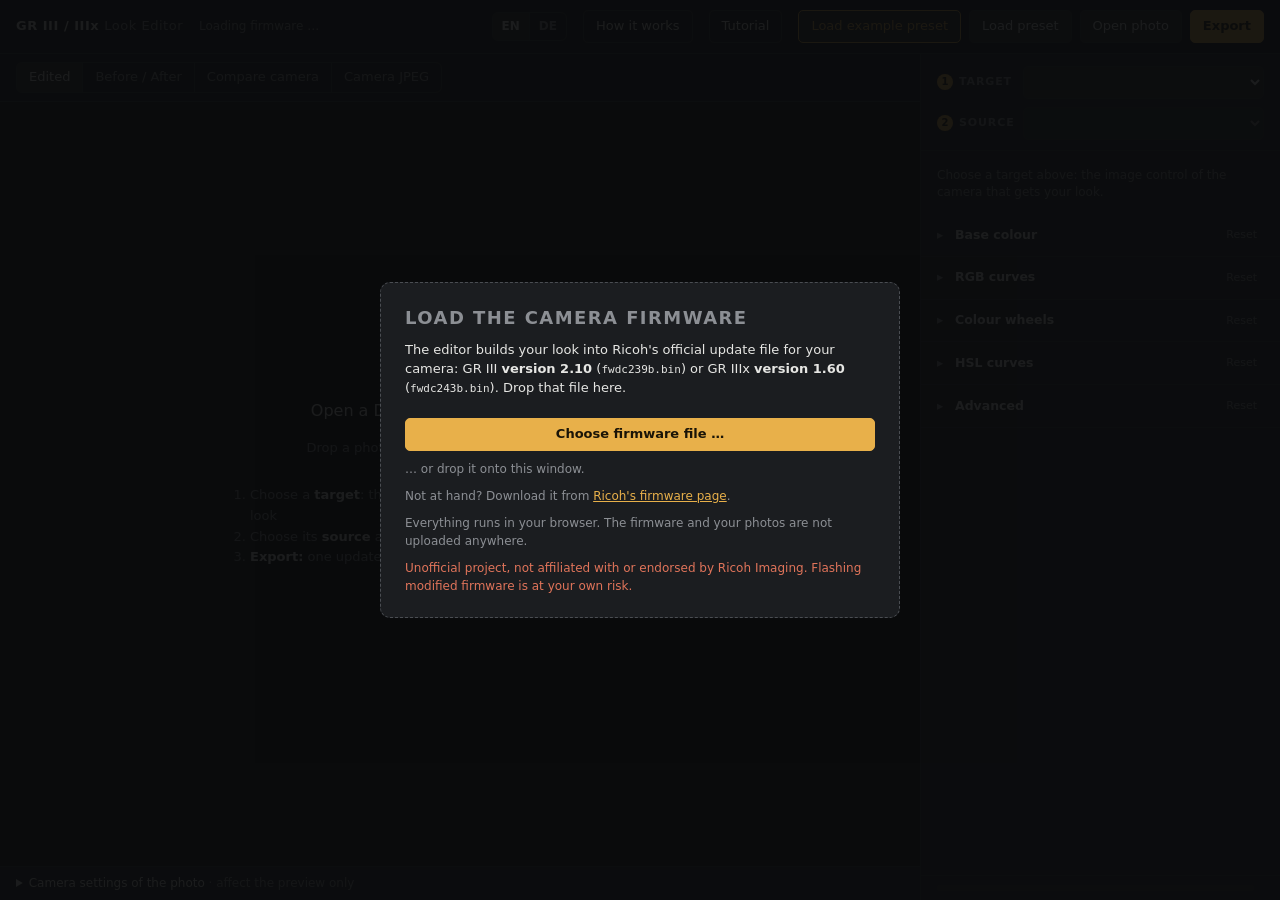
==== commit 017dbb66: "Editor: remove the "Fine-match to camera JPEG" switch The checkbox is gone from the photo drawer and" ====
--- a/editor/static/index.html
+++ b/editor/static/index.html
@@ -16,7 +16,6 @@
   </div>
   <button class="btn ghost" id="help-open" type="button" data-i18n="help_open">How it works</button>
   <a class="btn ghost" href="tutorial.html" data-i18n="tutorial">Tutorial</a>
-  <button class="btn ghost credits-open" type="button" data-i18n="credits">Credits</button>
   <div class="open">
     <button class="btn accent" id="example-preset" type="button" data-i18n="example_preset">Load example preset</button>
     <label class="btn">
@@ -111,37 +110,7 @@
         <label for="source"><span class="num">2</span><span data-i18n="source">Source</span></label>
         <select id="source" disabled></select>
       </div>
-      <div class="pick-row" id="print-row" hidden>
-        <label for="print"><span class="num"></span><span data-i18n="print">Print</span></label>
-        <select id="print"></select>
-      </div>
-      <details class="pick-sub" id="hc-box" hidden>
-        <summary><span id="hc-sum">Film fitted for: highlight correction off</span></summary>
-        <p class="note" id="hc-explain"></p>
-        <div class="seg small" id="hc" role="group">
-          <button type="button" data-hc="off" data-i18n="hc_off">without highlight correction</button>
-          <button type="button" data-hc="on" data-i18n="hc_on">with highlight correction</button>
-        </div>
-        <p class="note warn" id="hc-note" hidden></p>
-      </details>
-      <details class="pick-sub" id="log-box" hidden>
-        <summary><span data-i18n="grlog_sum">Post LUTs for GR-Log</span></summary>
-        <p class="note" id="log-range" hidden></p>
-        <p class="note" data-i18n="grlog_explain"></p>
-        <div class="seg small" id="log-luts" role="group">
-          <button type="button" data-to="standard" data-i18n="grlog_to_std">to Standard</button>
-          <button type="button" data-to="rec709" data-i18n="grlog_to_709">to Rec.709</button>
-          <button type="button" data-to="lut" data-i18n="grlog_to_lut" data-i18n-title="grlog_lut_t">through a LUT …</button>
-        </div>
-        <input type="file" id="log-lut-file" accept=".cube,.CUBE" hidden>
-        <p class="note" id="log-msg" hidden></p>
-      </details>
-      <div class="pick-row">
-        <label for="grain"><span class="num">3</span><span data-i18n="grain">Grain</span></label>
-        <select id="grain" disabled></select>
-      </div>
       <p class="note" id="pick-note" hidden></p>
-      <button class="btn" id="lut-open" type="button" data-i18n="lut_open" hidden>Fit to a LUT …</button>
     </div>
 
     <!-- one scrolling column of the target's edits -->
@@ -224,8 +193,6 @@
             <h3 data-i18n-title="matrix_note"><span data-i18n="matrix_adv">Matrix values</span> <span class="addr" id="addr"></span></h3>
             <div class="matrix" id="matrix"></div>
             <div class="sums" id="sums"></div>
-            <h3 data-i18n-title="post_note"><span data-i18n="post_adv">Post matrix (after the tone curve)</span></h3>
-            <div class="matrix" id="post"></div>
           </div>
           <h3 data-i18n="copy_adv">Copy curves</h3>
           <canvas id="chan-effective" width="560" height="300" data-i18n-title="dashed_neutral"></canvas>
@@ -263,36 +230,8 @@
     <p class="note muted" data-i18n-html="gate_where"></p>
     <p class="note muted" data-i18n="gate_local"></p>
     <p class="note warn" data-i18n="gate_unofficial"></p>
-    <p class="note muted"><button class="link credits-open" type="button" data-i18n="credits_title">Credits and licences</button></p>
   </div>
 </section>
-
-<dialog id="lut-dlg">
-  <h2><span data-i18n="lut_title">Fit to a LUT</span> · <span id="lut-target"></span></h2>
-  <p class="note muted" data-i18n-html="lut_intro"></p>
-  <label class="btn wide">
-    <span id="lut-file-name" data-i18n="lut_pick">Choose a .cube file …</span>
-    <input type="file" id="lut-file" accept=".cube,.CUBE" hidden>
-  </label>
-  <div class="slider"><label for="lut-input" data-i18n="lut_input">The LUT expects</label>
-    <select id="lut-input">
-      <option value="display" data-i18n="lut_in_display">a finished image (applied to Standard)</option>
-      <option value="linear" data-i18n="lut_in_linear">linear sRGB</option>
-      <option value="grlog" data-i18n="lut_in_grlog">GR log (spektrafilm tool)</option>
-    </select></div>
-  <label class="check"><input type="checkbox" id="lut-post" checked>
-    <span data-i18n="lut_post">Post matrix (after the tone curve)</span></label>
-  <label class="check"><input type="checkbox" id="lut-hsl" checked>
-    <span data-i18n="lut_hsl">HSL</span></label>
-  <label class="check"><input type="checkbox" id="lut-hc">
-    <span data-i18n="lut_hc">For highlight correction on</span></label>
-  <p class="note warn" data-i18n="lut_replaces"></p>
-  <button class="btn primary wide" id="lut-fit" data-i18n="lut_fit" disabled>Fit</button>
-  <p class="note" id="lut-msg"></p>
-  <table class="lut-report" id="lut-report" hidden></table>
-  <p class="note muted" id="lut-report-note" data-i18n="lut_report_note" hidden></p>
-  <form method="dialog"><button class="btn" data-i18n="close">Close</button></form>
-</dialog>
 
 <dialog id="export-dlg">
   <h2 data-i18n="export_title">Export</h2>
@@ -302,14 +241,8 @@
   <p class="note warn" data-i18n="risk"></p>
   <label class="check"><input type="checkbox" id="risk-ok">
     <span data-i18n="risk_ok">I understand the risk and flash the file at my own responsibility.</span></label>
-  <label class="check" data-i18n-title="video_m_t"><input type="checkbox" id="video-export">
-    <span data-i18n="video_m">Video: manual exposure mode (M) in movie</span></label>
   <button class="btn primary wide" id="export" data-i18n="create_update" disabled>Create update file</button>
   <p class="note" id="export-msg"></p>
-  <div id="video-applied" hidden>
-    <p class="note muted" data-i18n="video_applied">Video patches applied:</p>
-    <ul class="changes" id="video-list"></ul>
-  </div>
   <div class="downloads" id="downloads" hidden>
     <a class="btn primary wide" id="dl-update" download data-i18n="dl_update">Download update file</a>
     <a class="btn wide" id="dl-preset" download data-i18n="dl_preset">Save preset</a>
@@ -348,28 +281,11 @@
       <li data-i18n-html="help_hsl"></li>
       <li data-i18n-html="help_space"></li>
       <li data-i18n-html="help_presets"></li>
-      <li data-i18n-html="help_films"></li>
-      <li data-i18n-html="help_grlog"></li>
     </ul>
   </details>
   <p class="note" data-i18n-html="help_tutorial"></p>
   <p class="note warn" data-i18n="help_risk"></p>
-  <p class="note muted"><button class="link credits-open" type="button" data-i18n="credits_title">Credits and licences</button></p>
   <form method="dialog"><button class="btn primary" data-i18n="help_go">Let's go</button></form>
-</dialog>
-
-<dialog id="credits">
-  <h2 data-i18n="credits_title">Credits and licences</h2>
-  <p class="note" data-i18n="credits_intro"></p>
-  <ul class="howto credits">
-    <li data-i18n-html="credits_films"></li>
-    <li data-i18n-html="credits_fw"></li>
-    <li data-i18n-html="credits_libs"></li>
-    <li data-i18n-html="credits_tools"></li>
-  </ul>
-  <p class="note muted" data-i18n-html="credits_ricoh"></p>
-  <p class="note muted" data-i18n-html="credits_editor"></p>
-  <form method="dialog"><button class="btn" data-i18n="close">Close</button></form>
 </dialog>
 
 <script src="i18n.js"></script>
@@ -379,6 +295,5 @@
 <script src="targets.js"></script>
 <script src="app.js"></script>
 <script src="presets.js"></script>
-<script src="lut.js"></script>
 </body>
 </html>
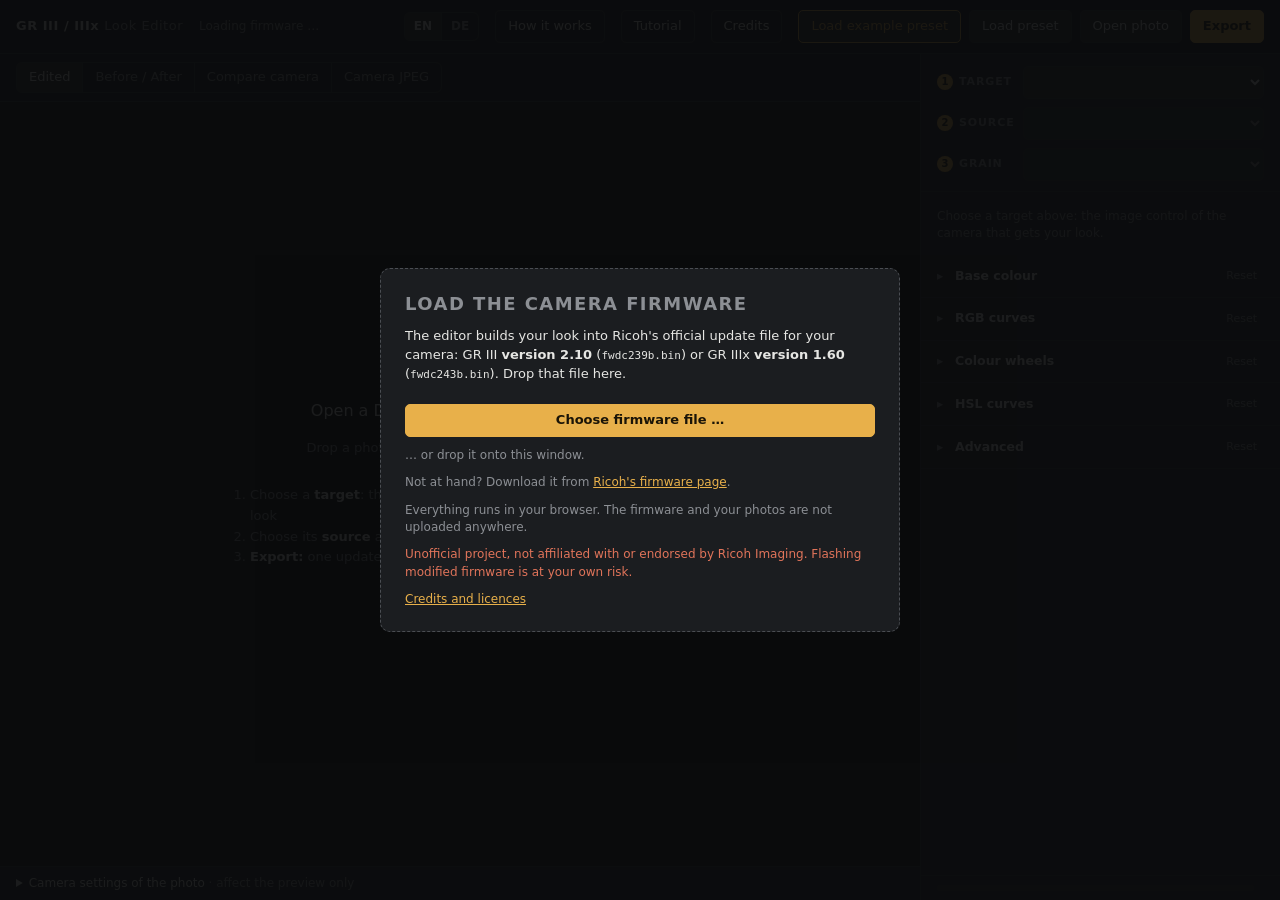
==== commit 50d3e602: "Merge pull request #14 from judgem00/docs/firmware-move Firmware docs move here; the editor loses th" ====
--- a/editor/static/index.html
+++ b/editor/static/index.html
@@ -16,6 +16,7 @@
   </div>
   <button class="btn ghost" id="help-open" type="button" data-i18n="help_open">How it works</button>
   <a class="btn ghost" href="tutorial.html" data-i18n="tutorial">Tutorial</a>
+  <button class="btn ghost credits-open" type="button" data-i18n="credits">Credits</button>
   <div class="open">
     <button class="btn accent" id="example-preset" type="button" data-i18n="example_preset">Load example preset</button>
     <label class="btn">
@@ -110,7 +111,37 @@
         <label for="source"><span class="num">2</span><span data-i18n="source">Source</span></label>
         <select id="source" disabled></select>
       </div>
+      <div class="pick-row" id="print-row" hidden>
+        <label for="print"><span class="num"></span><span data-i18n="print">Print</span></label>
+        <select id="print"></select>
+      </div>
+      <details class="pick-sub" id="hc-box" hidden>
+        <summary><span id="hc-sum">Film fitted for: highlight correction off</span></summary>
+        <p class="note" id="hc-explain"></p>
+        <div class="seg small" id="hc" role="group">
+          <button type="button" data-hc="off" data-i18n="hc_off">without highlight correction</button>
+          <button type="button" data-hc="on" data-i18n="hc_on">with highlight correction</button>
+        </div>
+        <p class="note warn" id="hc-note" hidden></p>
+      </details>
+      <details class="pick-sub" id="log-box" hidden>
+        <summary><span data-i18n="grlog_sum">Post LUTs for GR-Log</span></summary>
+        <p class="note" id="log-range" hidden></p>
+        <p class="note" data-i18n="grlog_explain"></p>
+        <div class="seg small" id="log-luts" role="group">
+          <button type="button" data-to="standard" data-i18n="grlog_to_std">to Standard</button>
+          <button type="button" data-to="rec709" data-i18n="grlog_to_709">to Rec.709</button>
+          <button type="button" data-to="lut" data-i18n="grlog_to_lut" data-i18n-title="grlog_lut_t">through a LUT …</button>
+        </div>
+        <input type="file" id="log-lut-file" accept=".cube,.CUBE" hidden>
+        <p class="note" id="log-msg" hidden></p>
+      </details>
+      <div class="pick-row">
+        <label for="grain"><span class="num">3</span><span data-i18n="grain">Grain</span></label>
+        <select id="grain" disabled></select>
+      </div>
       <p class="note" id="pick-note" hidden></p>
+      <button class="btn" id="lut-open" type="button" data-i18n="lut_open" hidden>Fit to a LUT …</button>
     </div>
 
     <!-- one scrolling column of the target's edits -->
@@ -193,6 +224,8 @@
             <h3 data-i18n-title="matrix_note"><span data-i18n="matrix_adv">Matrix values</span> <span class="addr" id="addr"></span></h3>
             <div class="matrix" id="matrix"></div>
             <div class="sums" id="sums"></div>
+            <h3 data-i18n-title="post_note"><span data-i18n="post_adv">Post matrix (after the tone curve)</span></h3>
+            <div class="matrix" id="post"></div>
           </div>
           <h3 data-i18n="copy_adv">Copy curves</h3>
           <canvas id="chan-effective" width="560" height="300" data-i18n-title="dashed_neutral"></canvas>
@@ -230,8 +263,36 @@
     <p class="note muted" data-i18n-html="gate_where"></p>
     <p class="note muted" data-i18n="gate_local"></p>
     <p class="note warn" data-i18n="gate_unofficial"></p>
+    <p class="note muted"><button class="link credits-open" type="button" data-i18n="credits_title">Credits and licences</button></p>
   </div>
 </section>
+
+<dialog id="lut-dlg">
+  <h2><span data-i18n="lut_title">Fit to a LUT</span> · <span id="lut-target"></span></h2>
+  <p class="note muted" data-i18n-html="lut_intro"></p>
+  <label class="btn wide">
+    <span id="lut-file-name" data-i18n="lut_pick">Choose a .cube file …</span>
+    <input type="file" id="lut-file" accept=".cube,.CUBE" hidden>
+  </label>
+  <div class="slider"><label for="lut-input" data-i18n="lut_input">The LUT expects</label>
+    <select id="lut-input">
+      <option value="display" data-i18n="lut_in_display">a finished image (applied to Standard)</option>
+      <option value="linear" data-i18n="lut_in_linear">linear sRGB</option>
+      <option value="grlog" data-i18n="lut_in_grlog">GR log (spektrafilm tool)</option>
+    </select></div>
+  <label class="check"><input type="checkbox" id="lut-post" checked>
+    <span data-i18n="lut_post">Post matrix (after the tone curve)</span></label>
+  <label class="check"><input type="checkbox" id="lut-hsl" checked>
+    <span data-i18n="lut_hsl">HSL</span></label>
+  <label class="check"><input type="checkbox" id="lut-hc">
+    <span data-i18n="lut_hc">For highlight correction on</span></label>
+  <p class="note warn" data-i18n="lut_replaces"></p>
+  <button class="btn primary wide" id="lut-fit" data-i18n="lut_fit" disabled>Fit</button>
+  <p class="note" id="lut-msg"></p>
+  <table class="lut-report" id="lut-report" hidden></table>
+  <p class="note muted" id="lut-report-note" data-i18n="lut_report_note" hidden></p>
+  <form method="dialog"><button class="btn" data-i18n="close">Close</button></form>
+</dialog>
 
 <dialog id="export-dlg">
   <h2 data-i18n="export_title">Export</h2>
@@ -241,8 +302,14 @@
   <p class="note warn" data-i18n="risk"></p>
   <label class="check"><input type="checkbox" id="risk-ok">
     <span data-i18n="risk_ok">I understand the risk and flash the file at my own responsibility.</span></label>
+  <label class="check" data-i18n-title="video_m_t"><input type="checkbox" id="video-export">
+    <span data-i18n="video_m">Video: manual exposure mode (M) in movie</span></label>
   <button class="btn primary wide" id="export" data-i18n="create_update" disabled>Create update file</button>
   <p class="note" id="export-msg"></p>
+  <div id="video-applied" hidden>
+    <p class="note muted" data-i18n="video_applied">Video patches applied:</p>
+    <ul class="changes" id="video-list"></ul>
+  </div>
   <div class="downloads" id="downloads" hidden>
     <a class="btn primary wide" id="dl-update" download data-i18n="dl_update">Download update file</a>
     <a class="btn wide" id="dl-preset" download data-i18n="dl_preset">Save preset</a>
@@ -281,11 +348,28 @@
       <li data-i18n-html="help_hsl"></li>
       <li data-i18n-html="help_space"></li>
       <li data-i18n-html="help_presets"></li>
+      <li data-i18n-html="help_films"></li>
+      <li data-i18n-html="help_grlog"></li>
     </ul>
   </details>
   <p class="note" data-i18n-html="help_tutorial"></p>
   <p class="note warn" data-i18n="help_risk"></p>
+  <p class="note muted"><button class="link credits-open" type="button" data-i18n="credits_title">Credits and licences</button></p>
   <form method="dialog"><button class="btn primary" data-i18n="help_go">Let's go</button></form>
+</dialog>
+
+<dialog id="credits">
+  <h2 data-i18n="credits_title">Credits and licences</h2>
+  <p class="note" data-i18n="credits_intro"></p>
+  <ul class="howto credits">
+    <li data-i18n-html="credits_films"></li>
+    <li data-i18n-html="credits_fw"></li>
+    <li data-i18n-html="credits_libs"></li>
+    <li data-i18n-html="credits_tools"></li>
+  </ul>
+  <p class="note muted" data-i18n-html="credits_ricoh"></p>
+  <p class="note muted" data-i18n-html="credits_editor"></p>
+  <form method="dialog"><button class="btn" data-i18n="close">Close</button></form>
 </dialog>
 
 <script src="i18n.js"></script>
@@ -295,5 +379,6 @@
 <script src="targets.js"></script>
 <script src="app.js"></script>
 <script src="presets.js"></script>
+<script src="lut.js"></script>
 </body>
 </html>
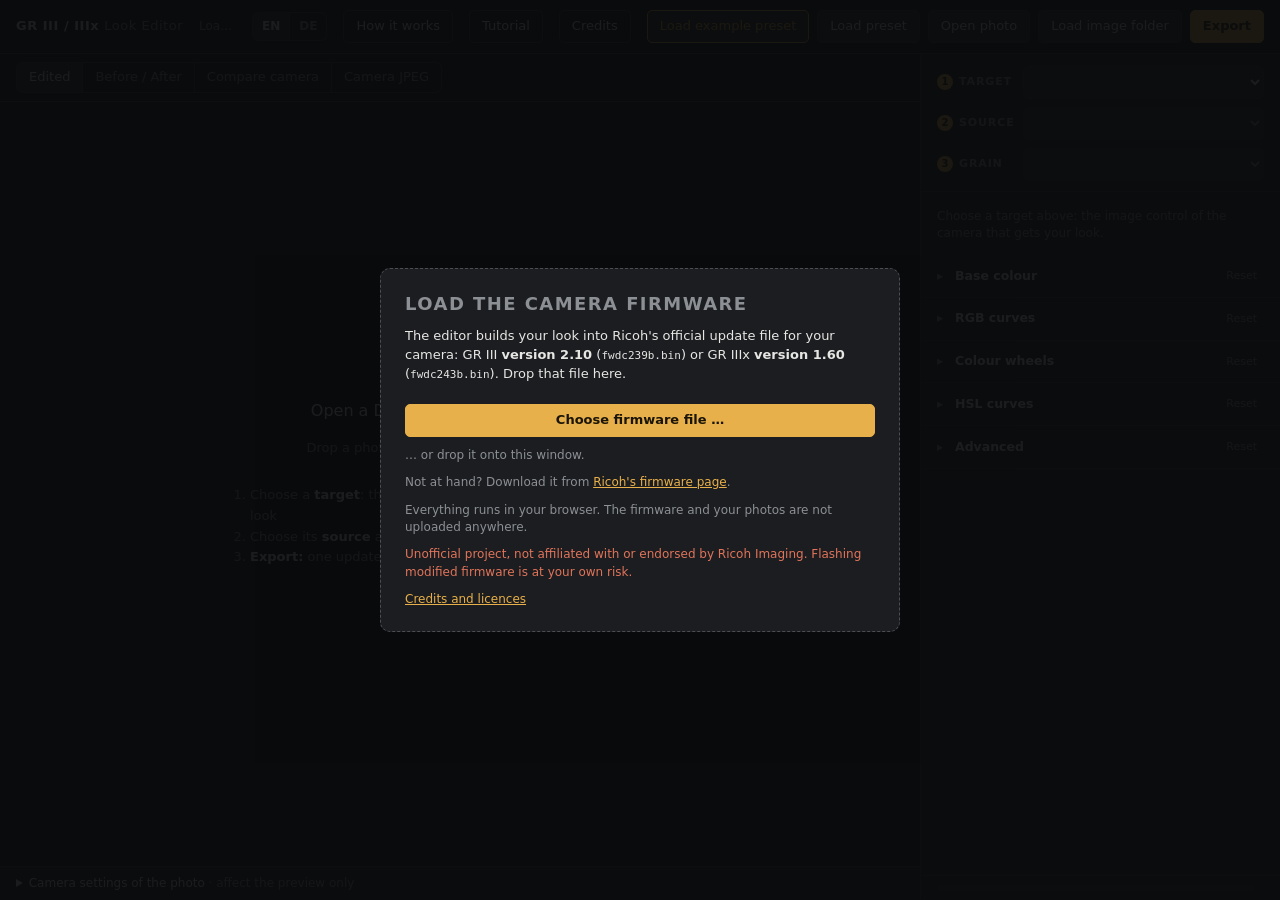
==== commit 2b2c7d29: "Editor: filmstrip for a whole folder, with instant previews "Load image folder" reads the camera JPE" ====
--- a/editor/static/index.html
+++ b/editor/static/index.html
@@ -27,6 +27,9 @@
       <span data-i18n="open_photo">Open photo</span>
       <input type="file" id="file" accept=".dng,.DNG,.json" hidden>
     </label>
+    <button class="btn" id="folder-open" type="button"
+      data-i18n="load_folder" data-i18n-title="load_folder_t">Load image folder</button>
+    <input type="file" id="folder-file" webkitdirectory hidden>
     <button class="btn primary" id="export-open" type="button">Export</button>
   </div>
 </header>
@@ -48,6 +51,7 @@
     </div>
     <div class="canvas-wrap" id="wrap">
       <canvas id="view"></canvas>
+      <canvas class="cover" id="preview-cover" hidden></canvas>
       <div class="split" id="split" hidden><div class="grip"></div></div>
       <div class="labels" id="labels" hidden><span id="label-l"></span><span id="label-r"></span></div>
       <div class="empty" id="empty">
@@ -60,6 +64,9 @@
         </ol>
       </div>
       <div class="busy" id="busy" hidden data-i18n="busy">Loading photo …</div>
+    </div>
+    <div class="filmstrip" id="filmstrip" hidden>
+      <div class="strip" id="strip"></div>
     </div>
     <details class="drawer" id="shot-drawer">
       <summary><span data-i18n="drawer">Camera settings of the photo</span> <span class="muted" data-i18n="drawer_hint">· affect the preview only</span></summary>
@@ -380,5 +387,6 @@
 <script src="app.js"></script>
 <script src="presets.js"></script>
 <script src="lut.js"></script>
+<script src="filmstrip.js"></script>
 </body>
 </html>
--- a/editor/static/style.css
+++ b/editor/static/style.css
@@ -303,3 +303,23 @@
 /* credits (index.html #credits) */
 button.link { background: none; border: 0; padding: 0; color: var(--accent); font: inherit; cursor: pointer; text-decoration: underline; }
 .howto.credits li { margin: 6px 0; }
+
+/* filmstrip (filmstrip.js) */
+.filmstrip { flex: none; border-top: 1px solid var(--line); background: var(--panel); }
+.filmstrip .strip { display: flex; gap: 6px; overflow-x: auto; padding: 8px 16px; }
+.thumb { position: relative; flex: none; margin: 0; padding: 2px; border: 2px solid var(--line);
+  border-radius: 4px; background: var(--field); color: var(--text); cursor: pointer; }
+.thumb:hover { border-color: var(--muted); }
+.thumb.on { border-color: var(--accent); }
+.thumb canvas { display: block; width: 84px; height: 56px; background: #0b0b0c; }
+.thumb.loading canvas { animation: thumb-shimmer 1.2s ease-in-out infinite alternate; }
+@keyframes thumb-shimmer { from { opacity: .35; } to { opacity: .75; } }
+.thumb.err canvas { background: repeating-linear-gradient(45deg, #0b0b0c 0 8px, var(--field) 8px 16px); }
+.thumb-name { position: absolute; left: 2px; right: 2px; bottom: 2px; padding: 1px 4px;
+  font-size: 10px; background: rgba(0, 0, 0, .55); overflow: hidden;
+  text-overflow: ellipsis; white-space: nowrap; }
+
+/* the filmstrip's instant preview (filmstrip.js): the camera JPEG shown while
+   the raw pipeline renders; sits above the busy overlay, below the split */
+#preview-cover { position: absolute; inset: 16px; width: calc(100% - 32px); height: calc(100% - 32px);
+  object-fit: contain; background: #0b0b0c; z-index: 1; }
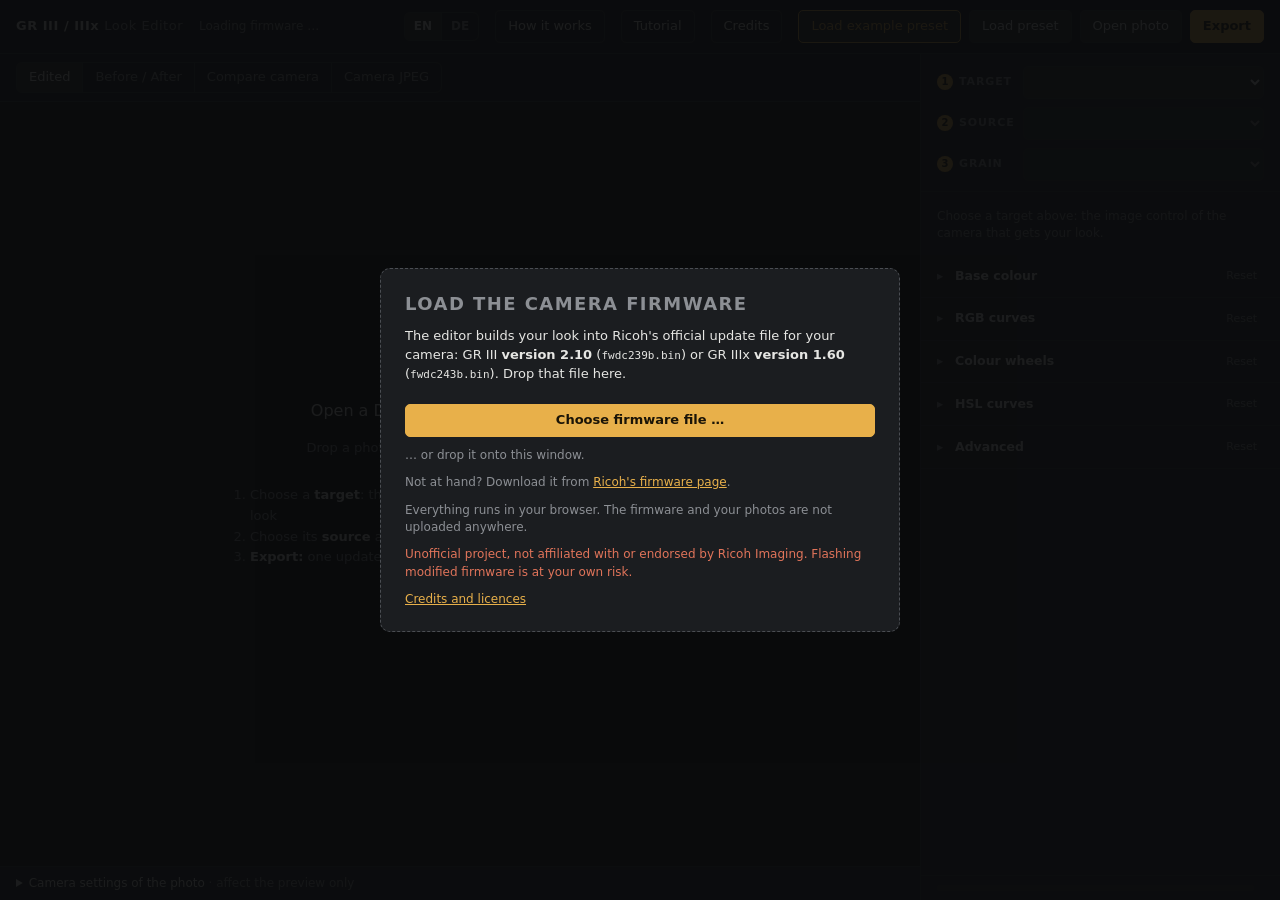
==== commit a7727599: "RAM loader phase 1: export a look as a RAM patch (LOOK.PAT) rampatch.rs compares the exported image " ====
--- a/editor/static/index.html
+++ b/editor/static/index.html
@@ -27,9 +27,6 @@
       <span data-i18n="open_photo">Open photo</span>
       <input type="file" id="file" accept=".dng,.DNG,.json" hidden>
     </label>
-    <button class="btn" id="folder-open" type="button"
-      data-i18n="load_folder" data-i18n-title="load_folder_t">Load image folder</button>
-    <input type="file" id="folder-file" webkitdirectory hidden>
     <button class="btn primary" id="export-open" type="button">Export</button>
   </div>
 </header>
@@ -51,7 +48,6 @@
     </div>
     <div class="canvas-wrap" id="wrap">
       <canvas id="view"></canvas>
-      <canvas class="cover" id="preview-cover" hidden></canvas>
       <div class="split" id="split" hidden><div class="grip"></div></div>
       <div class="labels" id="labels" hidden><span id="label-l"></span><span id="label-r"></span></div>
       <div class="empty" id="empty">
@@ -64,9 +60,6 @@
         </ol>
       </div>
       <div class="busy" id="busy" hidden data-i18n="busy">Loading photo …</div>
-    </div>
-    <div class="filmstrip" id="filmstrip" hidden>
-      <div class="strip" id="strip"></div>
     </div>
     <details class="drawer" id="shot-drawer">
       <summary><span data-i18n="drawer">Camera settings of the photo</span> <span class="muted" data-i18n="drawer_hint">· affect the preview only</span></summary>
@@ -331,6 +324,16 @@
       <li data-i18n-html="flash_5"></li>
     </ol>
   </details>
+  <details class="adv" id="ram-box">
+    <summary data-i18n="ram">Test without flashing (SD card, experimental)</summary>
+    <p class="note muted" data-i18n-html="ram_note"></p>
+    <p class="note"><label for="ram-base" data-i18n="ram_base">What the camera runs (optional):</label></p>
+    <p><input type="file" id="ram-base"></p>
+    <p class="note muted" id="ram-base-note" data-i18n="ram_base_none">None chosen: the camera runs the official firmware.</p>
+    <button class="btn wide" id="ram-export" data-i18n="ram_create" disabled>Create RAM patch</button>
+    <p class="note" id="ram-msg"></p>
+    <a class="btn primary wide" id="dl-ram" download="LOOK.PAT" data-i18n="ram_dl" hidden>Download LOOK.PAT</a>
+  </details>
   <form method="dialog"><button class="btn" data-i18n="close">Close</button></form>
 </dialog>
 
@@ -387,6 +390,5 @@
 <script src="app.js"></script>
 <script src="presets.js"></script>
 <script src="lut.js"></script>
-<script src="filmstrip.js"></script>
 </body>
 </html>
--- a/editor/static/style.css
+++ b/editor/static/style.css
@@ -323,3 +323,5 @@
    the raw pipeline renders; sits above the busy overlay, below the split */
 #preview-cover { position: absolute; inset: 16px; width: calc(100% - 32px); height: calc(100% - 32px);
   object-fit: contain; background: #0b0b0c; z-index: 1; }
+
+.thumb.portrait canvas { width: 56px; height: 84px; }
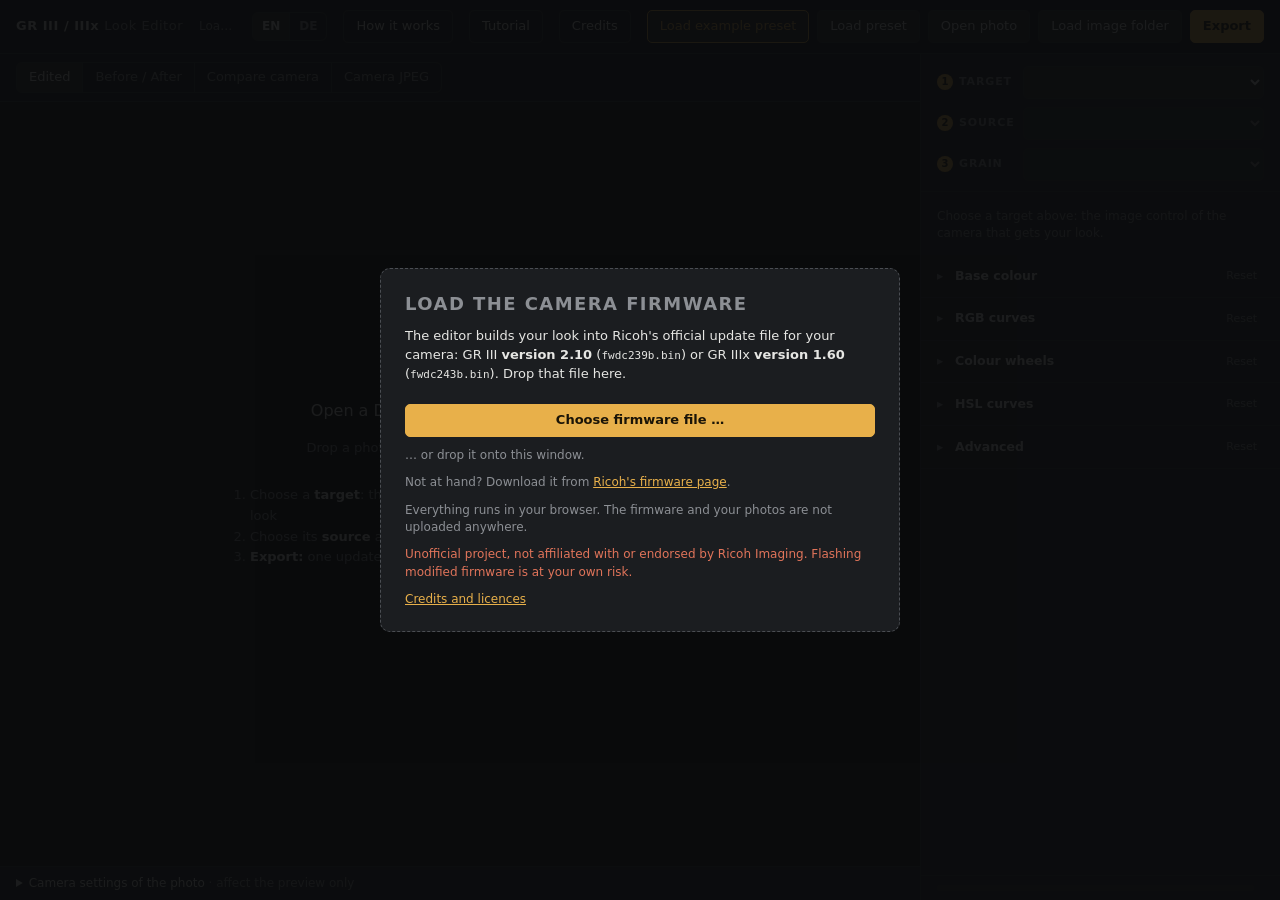
==== commit 924ee12b: "Merge 4cd42b4c30a8019279044f505c496547d94b10ee into be5190fe7db52298eab5265d9f0bf30bc7fdf99f" ====
--- a/editor/static/index.html
+++ b/editor/static/index.html
@@ -27,6 +27,9 @@
       <span data-i18n="open_photo">Open photo</span>
       <input type="file" id="file" accept=".dng,.DNG,.json" hidden>
     </label>
+    <button class="btn" id="folder-open" type="button"
+      data-i18n="load_folder" data-i18n-title="load_folder_t">Load image folder</button>
+    <input type="file" id="folder-file" webkitdirectory hidden>
     <button class="btn primary" id="export-open" type="button">Export</button>
   </div>
 </header>
@@ -48,6 +51,7 @@
     </div>
     <div class="canvas-wrap" id="wrap">
       <canvas id="view"></canvas>
+      <canvas class="cover" id="preview-cover" hidden></canvas>
       <div class="split" id="split" hidden><div class="grip"></div></div>
       <div class="labels" id="labels" hidden><span id="label-l"></span><span id="label-r"></span></div>
       <div class="empty" id="empty">
@@ -60,6 +64,9 @@
         </ol>
       </div>
       <div class="busy" id="busy" hidden data-i18n="busy">Loading photo …</div>
+    </div>
+    <div class="filmstrip" id="filmstrip" hidden>
+      <div class="strip" id="strip"></div>
     </div>
     <details class="drawer" id="shot-drawer">
       <summary><span data-i18n="drawer">Camera settings of the photo</span> <span class="muted" data-i18n="drawer_hint">· affect the preview only</span></summary>
@@ -327,7 +334,11 @@
   <details class="adv" id="ram-box">
     <summary data-i18n="ram">Test without flashing (SD card, experimental)</summary>
     <p class="note muted" data-i18n-html="ram_note"></p>
-    <p class="note"><label for="ram-base" data-i18n="ram_base">What the camera runs (optional):</label></p>
+    <p class="note muted" data-i18n="ram_setup">Once per camera (GR III only): the loader and the files that turn the SD scripts on and off.</p>
+    <a class="btn wide" id="dl-ram-setup" href="ramload/GR-RAMLOAD.zip" download data-i18n="ram_setup_dl">Download setup package (GR-RAMLOAD.zip)</a>
+    <p class="note" data-i18n-html="ram_base_why"></p>
+    <p class="note muted" data-i18n-html="ram_base_hint"></p>
+    <p class="note"><label for="ram-base" data-i18n="ram_base">Firmware on the camera:</label></p>
     <p><input type="file" id="ram-base"></p>
     <p class="note muted" id="ram-base-note" data-i18n="ram_base_none">None chosen: the camera runs the official firmware.</p>
     <button class="btn wide" id="ram-export" data-i18n="ram_create" disabled>Create RAM patch</button>
@@ -390,5 +401,6 @@
 <script src="app.js"></script>
 <script src="presets.js"></script>
 <script src="lut.js"></script>
+<script src="filmstrip.js"></script>
 </body>
 </html>
